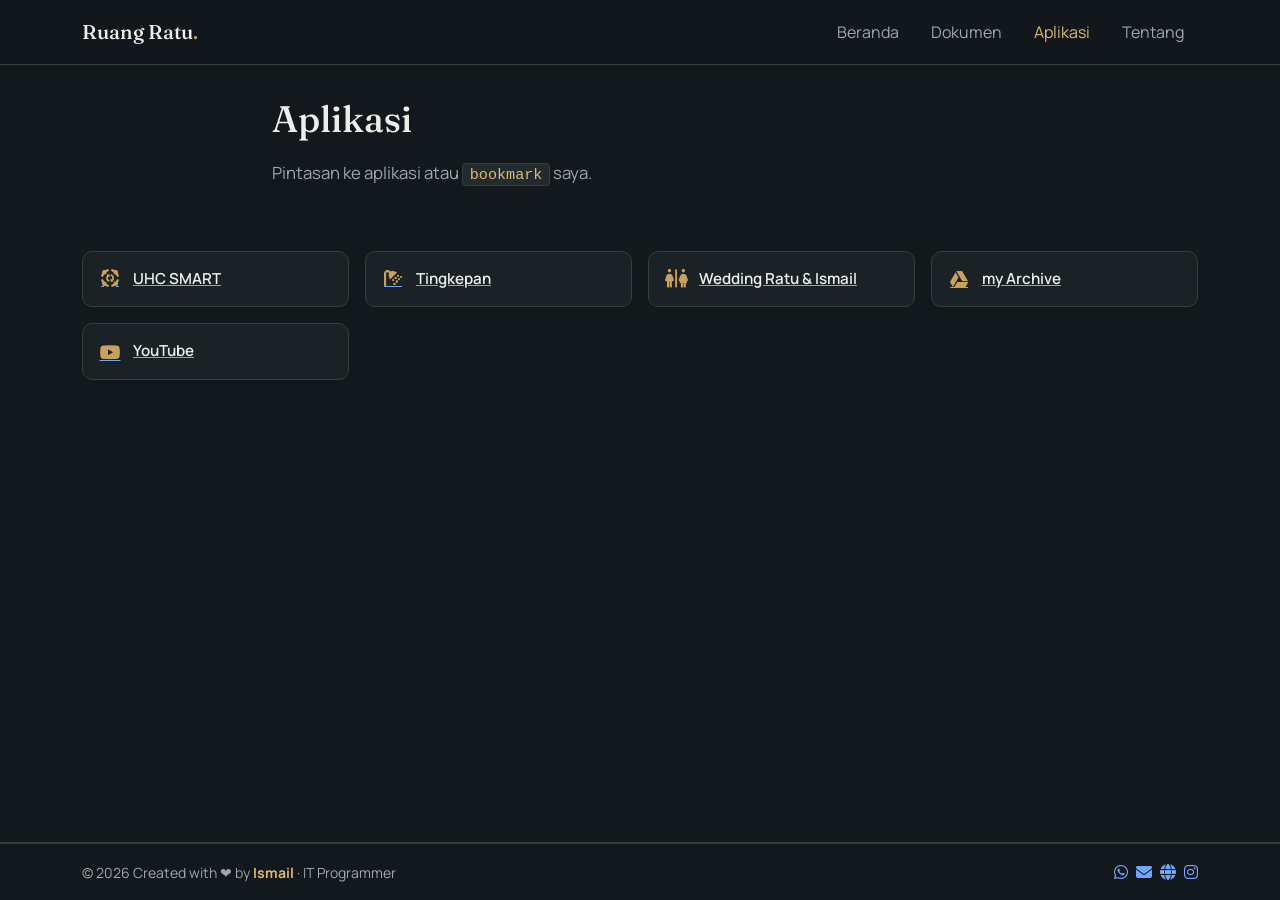
==== aplikasi.html @ c033e2cf "Update aplikasi.html" ====
<!DOCTYPE html>
<html lang="id" data-bs-theme="dark">

<head>
  <meta charset="UTF-8" />
  <meta name="viewport" content="width=device-width, initial-scale=1.0" />
  <title>Aplikasi — Ruang Kerja Pribadi</title>
  <meta name="description" content="Pintasan ke aplikasi yang sering digunakan, terkumpul dalam satu halaman." />

  <link rel="icon" href="assets/img/Professional_profil_round.png" />

  <link rel="preconnect" href="https://fonts.googleapis.com">
  <link rel="preconnect" href="https://fonts.gstatic.com" crossorigin>
  <link
    href="https://fonts.googleapis.com/css2?family=Fraunces:ital,opsz,wght@0,9..144,400;0,9..144,500;0,9..144,600;1,9..144,500&family=Manrope:wght@400;500;600;700;800&display=swap"
    rel="stylesheet">

  <link rel="stylesheet" href="https://cdn.jsdelivr.net/npm/bootstrap@5.3.3/dist/css/bootstrap.min.css">
  <link rel="stylesheet" href="https://cdnjs.cloudflare.com/ajax/libs/font-awesome/6.5.1/css/all.min.css">
  <link rel="stylesheet" href="css/style.css" />
</head>

<body class="d-flex flex-column min-vh-100">

  <a class="skip-link" href="#isi">Langsung ke isi</a>

  <header id="top">
    <nav class="navbar navbar-expand-lg site-navbar fixed-top">
      <div class="container">
        <a class="navbar-brand" href="index.html">Ruang Ratu<span class="text-brass">.</span></a>
        <button class="navbar-toggler" type="button" data-bs-toggle="collapse" data-bs-target="#mainNav"
          aria-controls="mainNav" aria-expanded="false" aria-label="Buka menu">
          <span class="navbar-toggler-icon"></span>
        </button>
        <div class="collapse navbar-collapse" id="mainNav">
          <ul class="navbar-nav ms-auto gap-lg-1">
            <li class="nav-item"><a class="nav-link" href="index.html">Beranda</a></li>
            <li class="nav-item"><a class="nav-link" href="dokumen.html">Dokumen</a></li>
            <li class="nav-item"><a class="nav-link active" aria-current="page" href="aplikasi.html">Aplikasi</a></li>
            <li class="nav-item"><a class="nav-link"
                href="https://localhost/ismail-archive/index.html#tentang">Tentang</a></li>
          </ul>
        </div>
      </div>
    </nav>
  </header>

  <main class="flex-grow-1">

    <!-- HERO -->
    <section class="hero-section hero-section-sm mt-5">
      <div class="container py-5">
        <h1 class="hero-title hero-title-sm">Aplikasi</h1>
        <p class="hero-desc">
          Pintasan ke aplikasi atau <code>bookmark</code> saya.
        </p>
      </div>
    </section>

    <!-- ISI -->
    <section id="isi" class="container pb-5">
      <div class="row g-3" id="appsGrid"></div>
    </section>

  </main>

  <footer class="site-footer border-top mt-3">
    <div class="footer-bottom border-top">
      <div class="container d-flex flex-wrap justify-content-between align-items-center py-3">
        <p class="mb-0 small text-body-secondary">&copy; <span id="year"></span> Created with ❤️ by <strong
            style="color:var(--brass-strong)">Ismail</strong> · IT Programmer
        </p>

        <div class="d-flex gap-2 footer-social">
          <a class="social-btn" href="https://wa.me/6281913333320" target="_blank" rel="noopener noreferrer"
            aria-label="Hubungi lewat WhatsApp" title="WhatsApp">
            <i class="fa-brands fa-whatsapp" aria-hidden="true"></i>
          </a>
          <a class="social-btn" href="mailto:ismailwasil11@gmail.com" aria-label="Kirim email" title="Email">
            <i class="fa-solid fa-envelope" aria-hidden="true"></i>
          </a>
          <a class="social-btn" href="https://ismailportfolio.pages.dev/" target="_blank" rel="noopener noreferrer"
            aria-label="Kunjungi situs web" title="Website">
            <i class="fa-solid fa-globe" aria-hidden="true"></i>
          </a>
          <a class="social-btn" href="https://instagram.com/ismail_ibn_wasil" target="_blank" rel="noopener noreferrer"
            aria-label="Kunjungi Instagram" title="Instagram">
            <i class="fa-brands fa-instagram" aria-hidden="true"></i>
          </a>
        </div>
      </div>
    </div>
  </footer>

  <script src="https://cdn.jsdelivr.net/npm/bootstrap@5.3.3/dist/js/bootstrap.bundle.min.js"></script>
  <script src="js/script.js"></script>
</body>

</html>
---- css/style.css ----
/* =========================================================
   OVERRIDE TEMA BOOTSTRAP
   (mengganti palet default Bootstrap dengan token warna sendiri)
   ========================================================= */
:root,
[data-bs-theme="dark"] {
  --bs-body-bg: #12181B;
  --bs-body-color: #EDEEE9;
  --bs-secondary-color: #9BA8AC;
  --bs-border-color: #33403F;
  --bs-link-color: #C9A15A;
  --bs-link-hover-color: #E0B96E;
  --bs-body-font-family: 'Manrope', system-ui, -apple-system, sans-serif;

  /* token tambahan khusus desain ini */
  --paper: #F6F3EC;
  --paper-line: #E4DFD1;
  --ink: #12181B;
  --ink-soft: #1A2226;
  --mist: #232B2F;
  --mist-border: #33403F;
  --brass: #C9A15A;
  --brass-strong: #E0B96E;
  --font-display: 'Fraunces', Georgia, serif;
}

h1,
h2,
h3,
.navbar-brand {
  font-family: var(--font-display);
  font-weight: 500;
}

code {
  background: var(--mist);
  border: 1px solid var(--mist-border);
  padding: 0.1em 0.45em;
  border-radius: 4px;
  font-size: 0.9em;
  color: var(--brass-strong);
}

.text-brass {
  color: var(--brass);
}

@media (prefers-reduced-motion: reduce) {
  * {
    animation-duration: 0.001ms !important;
    transition-duration: 0.001ms !important;
  }
}

:focus-visible {
  outline: 2px solid var(--brass);
  outline-offset: 3px;
}

.skip-link {
  position: absolute;
  left: -9999px;
  top: 0;
  background: var(--brass);
  color: var(--ink);
  padding: 10px 16px;
  border-radius: 0 0 6px 0;
  z-index: 200;
}

.skip-link:focus {
  left: 0;
}

/* Tombol: dipetakan ke warna brass, bukan biru bawaan Bootstrap */
.btn-primary {
  --bs-btn-bg: var(--brass);
  --bs-btn-border-color: var(--brass);
  --bs-btn-hover-bg: var(--brass-strong);
  --bs-btn-hover-border-color: var(--brass-strong);
  --bs-btn-active-bg: var(--brass-strong);
  --bs-btn-active-border-color: var(--brass-strong);
  --bs-btn-color: #12181B;
  --bs-btn-hover-color: #12181B;
  --bs-btn-active-color: #12181B;
  font-weight: 700;
}

.btn-outline-primary {
  --bs-btn-color: var(--brass);
  --bs-btn-border-color: var(--brass);
  --bs-btn-hover-bg: var(--brass);
  --bs-btn-hover-border-color: var(--brass);
  --bs-btn-hover-color: #12181B;
  --bs-btn-active-bg: var(--brass);
  --bs-btn-active-border-color: var(--brass);
  --bs-btn-active-color: #12181B;
  font-weight: 700;
}

/* =========================================================
   NAVBAR
   ========================================================= */
.site-navbar {
  background: rgba(18, 24, 27, 0.9);
  backdrop-filter: blur(10px);
  border-bottom: 1px solid var(--mist-border);
  padding-top: 12px;
  padding-bottom: 12px;
}

.site-navbar .navbar-brand {
  font-size: 1.25rem;
  color: var(--bs-body-color);
}

.site-navbar .nav-link {
  color: var(--bs-secondary-color);
  padding: 8px 14px !important;
  border-radius: 6px;
  transition: color 180ms ease, background 180ms ease;
}

.site-navbar .nav-link:hover {
  color: var(--bs-body-color);
  background: var(--mist);
}

.site-navbar .nav-link.active {
  color: var(--brass-strong);
}

/* =========================================================
   HERO
   ========================================================= */
.hero-section {
  animation: hero-in 700ms ease both;
}

@keyframes hero-in {
  from {
    opacity: 0;
    transform: translateY(10px);
  }

  to {
    opacity: 1;
    transform: translateY(0);
  }
}

.hero-section .container {
  max-width: 760px;
  padding-top: 56px;
  padding-bottom: 40px;
}

.hero-section-sm .container {
  padding-top: 40px;
  padding-bottom: 24px;
}

.hero-clock {
  font-size: 0.85rem;
  letter-spacing: 0.03em;
  color: var(--brass);
  margin-bottom: 18px;
  font-variant-numeric: tabular-nums;
}

.hero-title {
  font-size: clamp(1.9rem, 4vw, 2.9rem);
  line-height: 1.25;
  max-width: 15ch;
  margin: 0;
}

.hero-title-sm {
  font-size: clamp(1.7rem, 3.4vw, 2.3rem);
  max-width: none;
}

.hero-desc {
  margin-top: 18px;
  max-width: 52ch;
  font-size: 1.05rem;
  color: var(--bs-secondary-color);
}

/* ===== HERO PICTURE */

/* Foto di sisi kanan hero Beranda: bingkai bulat + ring cahaya + label mengambang */
.hero-photo-wrap {
  position: relative;
  width: min(240px, 55vw);
  aspect-ratio: 1 / 1;
  margin: 0 auto;
  padding: 8px;
  border-radius: 50%;
  border: 2px solid var(--brass);
  background: var(--ink-soft);
}

.hero-photo-wrap::before {
  content: '';
  position: absolute;
  inset: -10%;
  border-radius: 50%;
  background: radial-gradient(circle, rgba(201, 161, 90, 0.28), transparent 70%);
  filter: blur(18px);
  z-index: -1;
}

.hero-photo {
  display: block;
  width: 100%;
  height: 100%;
  border-radius: 50%;
  object-fit: cover;
  object-position: center 25%;
}

.hero-photo-tag {
  position: absolute;
  bottom: 8%;
  right: -4%;
  display: inline-flex;
  align-items: center;
  gap: 6px;
  background: var(--ink-soft);
  border: 1px solid var(--mist-border);
  color: var(--bs-body-color);
  padding: 8px 14px;
  border-radius: 999px;
  font-size: 0.82rem;
  font-weight: 700;
  box-shadow: 0 10px 30px -12px rgba(0, 0, 0, 0.6);
  white-space: nowrap;
}

.hero-photo-tag i {
  color: var(--brass);
}

@media (min-width: 992px) {
  .hero-photo-wrap {
    width: min(280px, 22vw);
    margin: 0 0 0 auto;
  }
}

@media (max-width: 991.98px) {
  .hero-photo-wrap {
    margin-bottom: 8px;
  }
}

/* =========================================================
   KARTU RINGKASAN (Beranda)
   ========================================================= */
.overview-card {
  border: 1px solid var(--mist-border);
  border-radius: 10px;
  background: var(--ink-soft);
  padding: 26px;
  display: flex;
  flex-direction: column;
  gap: 10px;
  transition: border-color 180ms ease, transform 180ms ease;
}

.overview-card:hover {
  border-color: var(--brass);
  transform: translateY(-2px);
}

.overview-card i {
  color: var(--brass);
  font-size: 1.3rem;
}

.overview-card h2 {
  font-size: 1.2rem;
  margin: 4px 0 0;
}

.overview-card p {
  color: var(--bs-secondary-color);
  font-size: 0.95rem;
  flex-grow: 1;
}

.overview-link {
  color: var(--brass);
  font-weight: 600;
  font-size: 0.9rem;
}

.overview-link:hover {
  color: var(--brass-strong);
}

/* =========================================================
   DOKUMEN / SPREADSHEET
   ========================================================= */
.dokumen {
  width: 95%;
  margin: 0 auto;
  display: block;
}

.sheet-panel {
  background: var(--paper);
  border-radius: 10px;
  overflow: hidden;
  box-shadow: 0 20px 50px -25px rgba(0, 0, 0, 0.6);
}

/* =========================================================
   APLIKASI
   ========================================================= */
.app-btn {
  display: flex;
  align-items: center;
  gap: 12px;
  padding: 16px;
  border: 1px solid var(--mist-border);
  border-radius: 10px;
  background: var(--ink-soft);
  height: 100%;
  transition: border-color 180ms ease, background 180ms ease, transform 180ms ease;
}

.app-btn:hover {
  border-color: var(--brass);
  background: var(--mist);
  transform: translateY(-2px);
}

.app-btn i {
  font-size: 1.15rem;
  color: var(--brass);
  width: 22px;
  text-align: center;
}

.app-btn span {
  font-weight: 600;
  font-size: 0.95rem;
  color: var(--bs-body-color);
}

/* =========================================================
   TENTANG
   ========================================================= */
.about-card {
  padding: 28px;
  border: 1px solid var(--mist-border);
  border-radius: 10px;
  background: var(--ink-soft);
}

.avatar {
  flex-shrink: 0;
  width: 96px;
  height: 96px;
  border-radius: 50%;
  background: var(--brass);
  color: var(--ink);
  font-family: var(--font-display);
  font-weight: 600;
  display: flex;
  align-items: center;
  justify-content: center;
  font-size: 1.1rem;
  overflow: hidden;
}

.avatar img {
  display: block;
  width: 100%;
  height: 100%;
  border-radius: 50%;
  object-fit: cover;
  object-position: center 30%;
}

.about-text p {
  color: var(--bs-secondary-color);
  max-width: 60ch;
}

.about-edit-hint {
  font-size: 0.88rem;
  color: #7C8A8E;
}

/* =========================================================
   FOOTER
   ========================================================= */
.site-footer {
  border-color: var(--mist-border) !important;
}

.back-to-top {
  display: inline-flex;
  align-items: center;
  gap: 6px;
  color: var(--bs-secondary-color);
  transition: color 180ms ease;
}

.back-to-top:hover {
  color: var(--brass-strong);
}

/* =========================================================
   RESPONSIVE
   ========================================================= */
@media (max-width: 991.98px) {
  .site-navbar .navbar-nav {
    padding-top: 10px;
    gap: 2px;
  }
}

@media (max-width: 575.98px) {
  .sheet-status {
    margin-left: 0;
    width: 100%;
    order: 3;
  }
}
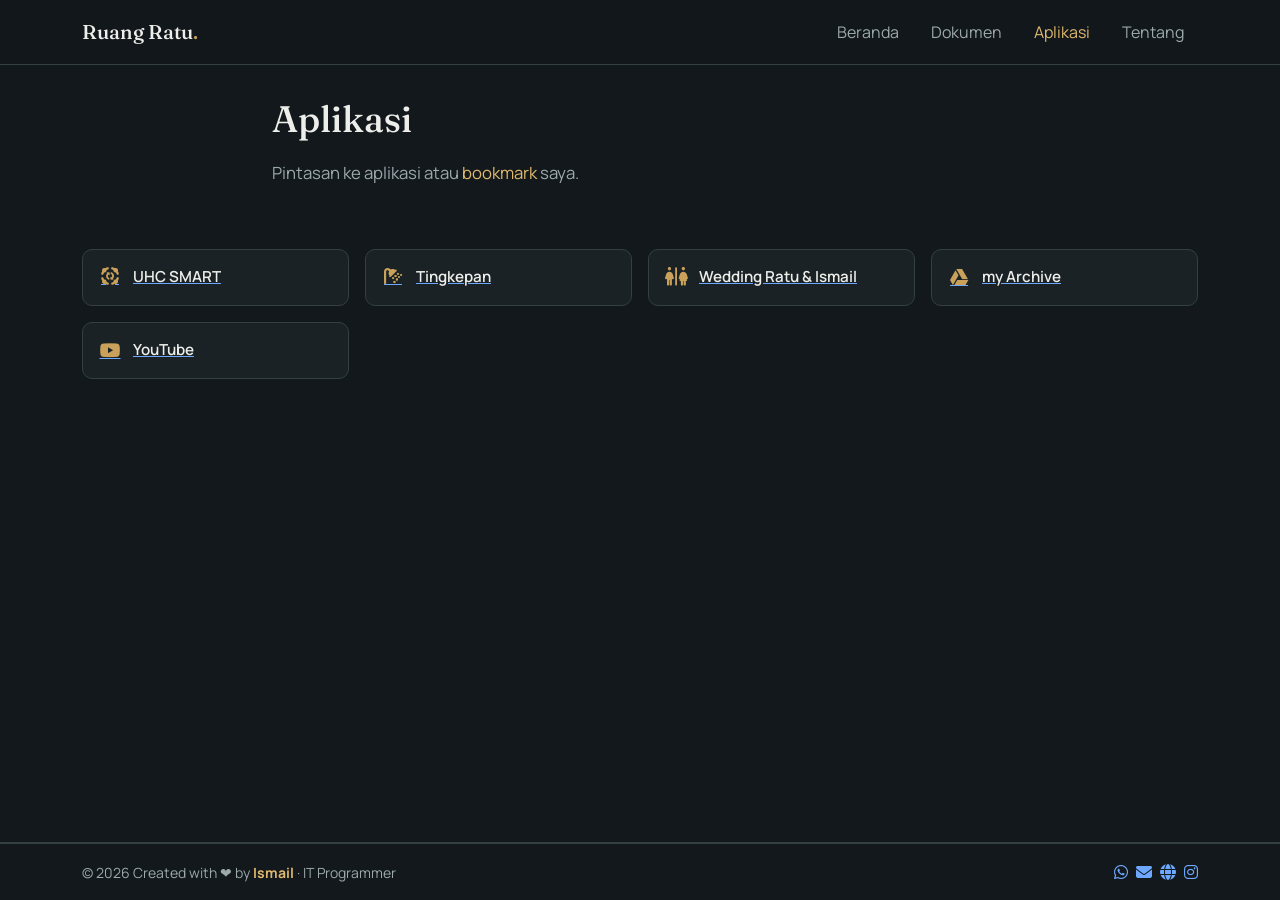
==== commit c684789f: "Update aplikasi.html" ====
--- a/aplikasi.html
+++ b/aplikasi.html
@@ -52,7 +52,7 @@
       <div class="container py-5">
         <h1 class="hero-title hero-title-sm">Aplikasi</h1>
         <p class="hero-desc">
-          Pintasan ke aplikasi atau <code>bookmark</code> saya.
+          Pintasan ke aplikasi atau <span style="color:var(--brass-strong)">bookmark</span> saya.
         </p>
       </div>
     </section>
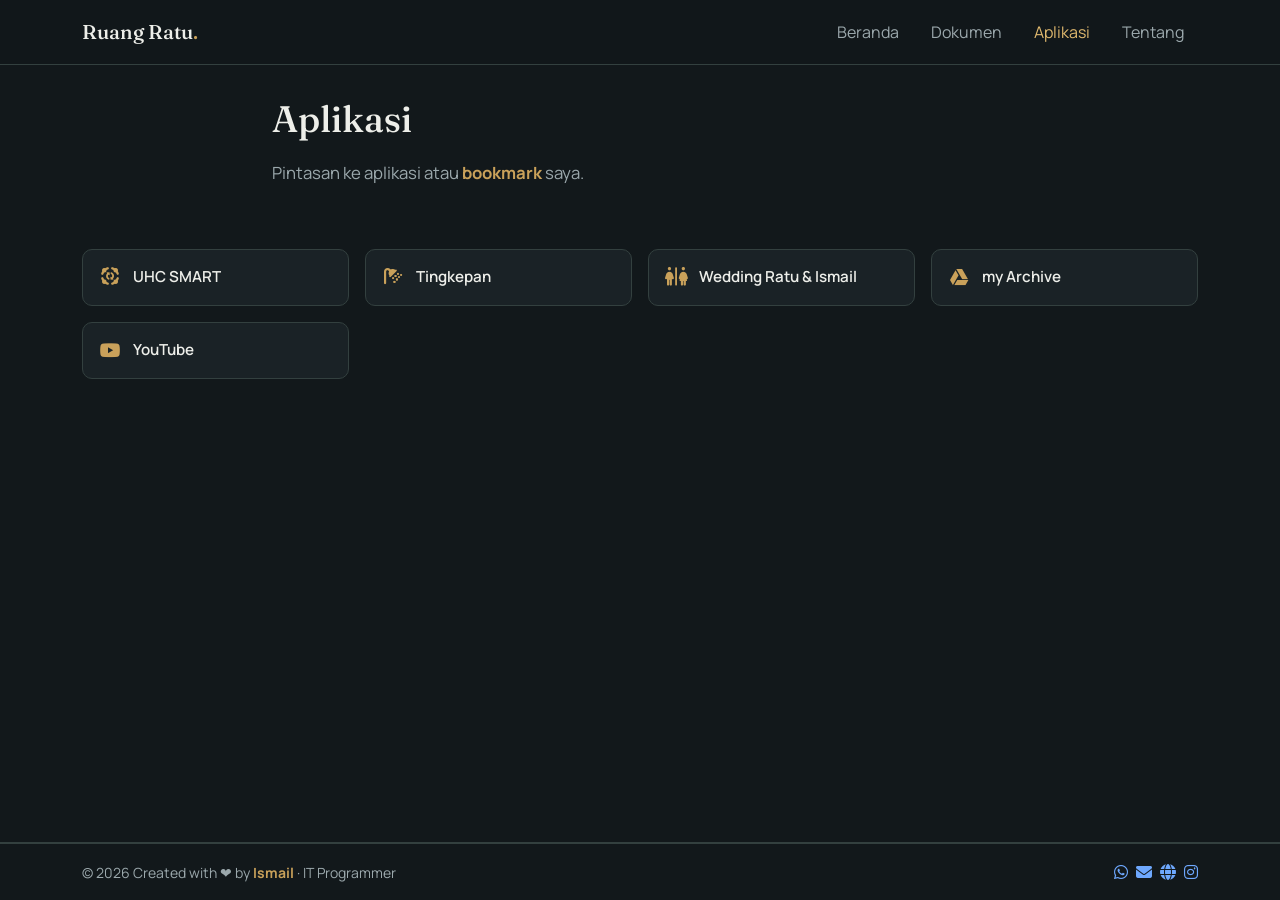
==== commit 6df1e20f: "Update aplikasi.html" ====
--- a/aplikasi.html
+++ b/aplikasi.html
@@ -38,7 +38,7 @@
             <li class="nav-item"><a class="nav-link" href="dokumen.html">Dokumen</a></li>
             <li class="nav-item"><a class="nav-link active" aria-current="page" href="aplikasi.html">Aplikasi</a></li>
             <li class="nav-item"><a class="nav-link"
-                href="https://localhost/ismail-archive/index.html#tentang">Tentang</a></li>
+                href="index.html#tentang">Tentang</a></li>
           </ul>
         </div>
       </div>
@@ -52,7 +52,7 @@
       <div class="container py-5">
         <h1 class="hero-title hero-title-sm">Aplikasi</h1>
         <p class="hero-desc">
-          Pintasan ke aplikasi atau <span style="color:var(--brass-strong)">bookmark</span> saya.
+          Pintasan ke aplikasi atau <span class="text-brass-strong">bookmark</span> saya.
         </p>
       </div>
     </section>
@@ -68,7 +68,7 @@
     <div class="footer-bottom border-top">
       <div class="container d-flex flex-wrap justify-content-between align-items-center py-3">
         <p class="mb-0 small text-body-secondary">&copy; <span id="year"></span> Created with ❤️ by <strong
-            style="color:var(--brass-strong)">Ismail</strong> · IT Programmer
+            class="text-brass">Ismail</strong> · IT Programmer
         </p>
 
         <div class="d-flex gap-2 footer-social">
--- a/css/style.css
+++ b/css/style.css
@@ -41,8 +41,19 @@
   color: var(--brass-strong);
 }
 
+/* agar tag a tidak bergaris */
+a {
+  text-decoration: none;
+}
+/* /agar tag a tidak bergaris */
+
 .text-brass {
   color: var(--brass);
+}
+
+.text-brass-strong {
+  color: var(--brass);
+  font-weight: bolder;
 }
 
 @media (prefers-reduced-motion: reduce) {
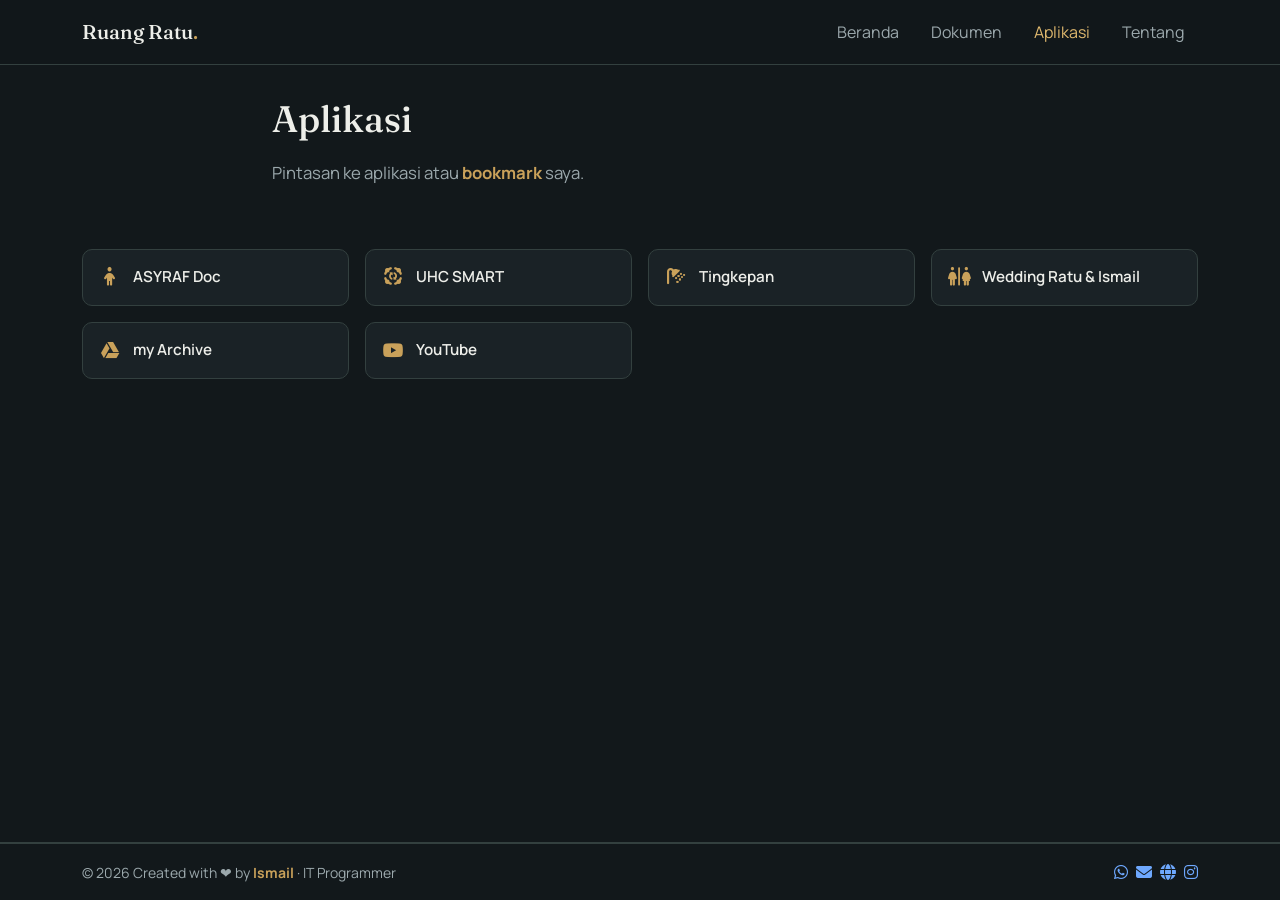
==== commit 69c7aa4d: "Update aplikasi.html" ====
--- a/aplikasi.html
+++ b/aplikasi.html
@@ -37,8 +37,7 @@
             <li class="nav-item"><a class="nav-link" href="index.html">Beranda</a></li>
             <li class="nav-item"><a class="nav-link" href="dokumen.html">Dokumen</a></li>
             <li class="nav-item"><a class="nav-link active" aria-current="page" href="aplikasi.html">Aplikasi</a></li>
-            <li class="nav-item"><a class="nav-link"
-                href="index.html#tentang">Tentang</a></li>
+            <li class="nav-item"><a class="nav-link" href="index.html#tentang">Tentang</a></li>
           </ul>
         </div>
       </div>
@@ -94,6 +93,50 @@
 
   <script src="https://cdn.jsdelivr.net/npm/bootstrap@5.3.3/dist/js/bootstrap.bundle.min.js"></script>
   <script src="js/script.js"></script>
+  <script>
+    document.addEventListener('DOMContentLoaded', function () {
+
+      // Password untuk aplikasi tertentu
+      const protectedApps = {
+        'asyraf': 'hanyaismailyangtahu',
+        'tingkepan': 'hanyaismailyangtahu',
+        'myArchive': 'hanyaismailyangtahu',
+        'wedding': '190323'
+      };
+
+      // Ambil semua tombol aplikasi
+      document.querySelectorAll('.app-btn').forEach(function (app) {
+
+        app.addEventListener('click', function (e) {
+
+          const appId = this.id;
+
+          // Jika aplikasi tidak memiliki password, lanjutkan seperti biasa
+          if (!protectedApps.hasOwnProperty(appId)) {
+            return;
+          }
+
+          // Cegah link langsung terbuka
+          e.preventDefault();
+
+          // Minta password
+          const password = prompt('Masukkan password:');
+
+          // Jika password benar
+          if (password === protectedApps[appId]) {
+            window.open(this.href, '_blank');
+          }
+          // Jika password salah
+          else if (password !== null) {
+            alert('Password salah');
+          }
+
+        });
+
+      });
+
+    });
+  </script>
 </body>
 
 </html>
